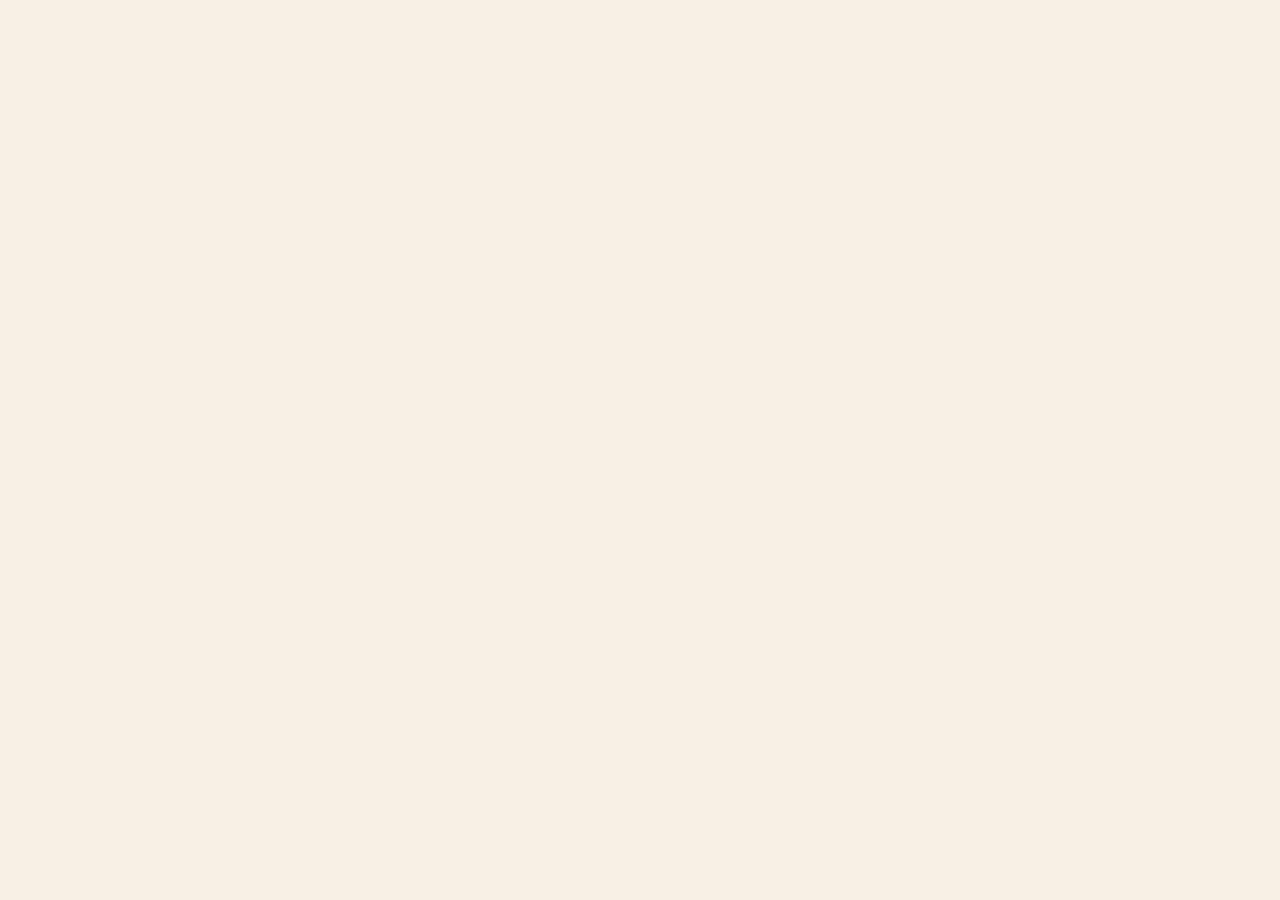
==== about.html @ e9e0fb71 "Create about.html" ====
<!DOCTYPE html>
<html lang="en">
<head>
  <meta charset="UTF-8" />

  <meta
    name="viewport"
    content="width=device-width, initial-scale=1.0, maximum-scale=5"
  />

  <meta
    name="description"
    content="Learn about ARAWLII — Academy of Writers and World Literati, its history, vision, mission, leadership and literary journey."
  />

  <meta name="theme-color" content="#0d3328" />

  <title>About ARAWLII | Academy of Writers and World Literati</title>

  <link rel="preconnect" href="https://fonts.googleapis.com" />
  <link rel="preconnect" href="https://fonts.gstatic.com" crossorigin />

  <link
    href="https://fonts.googleapis.com/css2?family=Cormorant+Garamond:wght@500;600;700&family=Inter:wght@400;500;600;700&display=swap"
    rel="stylesheet"
  />

  <style>
    :root {
      --ivory: #f7f0e4;
      --paper: #fffaf0;
      --paper-dark: #efe3d0;

      --forest: #0d3328;
      --forest-light: #174a39;
      --forest-dark: #071f19;

      --maroon: #68242a;
      --maroon-dark: #4b171c;

      --gold: #bd8b32;
      --gold-light: #dfbd76;

      --text: #251c17;
      --muted: #6e6258;

      --white: #ffffff;
      --border: rgba(189, 139, 50, 0.35);

      --shadow-sm: 0 12px 30px rgba(37, 28, 23, 0.1);
      --shadow-lg: 0 30px 70px rgba(37, 28, 23, 0.18);

      --container: 1180px;
    }

    * {
      box-sizing: border-box;
      margin: 0;
      padding: 0;
    }

    html {
      scroll-behavior: smooth;
      scroll-padding-top: 105px;
    }

    body {
      min-height: 100vh;
      overflow-x: hidden;
      color: var(--text);
      background: var(--ivory);
      font-family: "Inter", sans-serif;
      line-height: 1.7;
    }

    body.menu-open {
      overflow: hidden;
    }

    img {
      display: block;
      width: 100%;
    }

    button,
    input,
    textarea,
    select {
      font: inherit;
    }

    button,
    a {
      -webkit-tap-highlight-color: transparent;
    }

    a {
      color: inherit;
      text-decoration: none;
    }

    ul {
      list-style: none;
    }

    h1,
    h2,
    h3,
    h4 {
      font-family: "Cormorant Garamond", Georgia, serif;
      line-height: 1.08;
    }

    p {
      color: var(--muted);
    }

    .container {
      width: min(var(--container), 92%);
      margin-inline: auto;
    }

    .section {
      padding: 100px 0;
    }

    .section-soft {
      background: var(--paper-dark);
    }

    .section-dark {
      color: var(--white);
      background:
        radial-gradient(
          circle at 85% 15%,
          rgba(189, 139, 50, 0.17),
          transparent 35%
        ),
        var(--forest);
    }

    .section-dark h2,
    .section-dark h3 {
      color: var(--white);
    }

    .section-dark p {
      color: #ddd2c1;
    }

    .skip-link {
      position: fixed;
      top: -70px;
      left: 20px;
      z-index: 9999;
      padding: 12px 18px;
      color: var(--forest-dark);
      background: var(--gold);
      border-radius: 8px;
      font-weight: 700;
      transition: top 0.25s ease;
    }

    .skip-link:focus {
      top: 20px;
    }

    .eyebrow {
      display: inline-flex;
      align-items: center;
      gap: 10px;
      margin-bottom: 14px;
      color: var(--maroon);
      font-size: 0.76rem;
      font-weight: 800;
      letter-spacing: 0.18em;
      text-transform: uppercase;
    }

    .eyebrow::before {
      width: 34px;
      height: 2px;
      content: "";
      background: var(--gold);
    }

    .section-dark .eyebrow {
      color: var(--gold-light);
    }

    .section-heading {
      max-width: 760px;
      margin-bottom: 50px;
    }

    .section-heading.center {
      margin-inline: auto;
      text-align: center;
    }

    .section-heading.center .eyebrow::before {
      display: none;
    }

    .section-heading h2 {
      margin-bottom: 18px;
      color: var(--forest);
      font-size: clamp(2.7rem, 5vw, 4.7rem);
    }

    .section-heading p {
      max-width: 680px;
      font-size: 1.02rem;
    }

    .section-heading.center p {
      margin-inline: auto;
    }

    .announcement-bar {
      position: relative;
      z-index: 1100;
      color: #f0e4cf;
      background: var(--forest-dark);
      font-size: 0.78rem;
    }

    .announcement-inner {
      display: flex;
      min-height: 38px;
      align-items: center;
      justify-content: space-between;
      gap: 20px;
    }

    .announcement-inner span:last-child {
      color: var(--gold-light);
    }

    .header {
      position: sticky;
      top: 0;
      z-index: 1000;
      border-bottom: 1px solid var(--border);
      background: rgba(255, 250, 240, 0.94);
      backdrop-filter: blur(18px);
    }

    .navbar {
      display: flex;
      min-height: 86px;
      align-items: center;
      justify-content: space-between;
      gap: 28px;
    }

    .brand {
      display: flex;
      min-width: 250px;
      align-items: center;
      gap: 13px;
    }

    .brand-mark {
      display: grid;
      width: 54px;
      height: 54px;
      flex-shrink: 0;
      place-items: center;
      color: var(--gold);
      border: 2px solid var(--gold);
      border-radius: 50%;
      background: var(--forest);
      font-family: Georgia, serif;
      font-size: 1.7rem;
    }

    .brand-text strong {
      display: block;
      color: var(--maroon);
      font-family: "Cormorant Garamond", serif;
      font-size: 1.5rem;
      letter-spacing: 0.14em;
      line-height: 1;
    }

    .brand-text small {
      display: block;
      margin-top: 6px;
      color: var(--forest);
      font-size: 0.66rem;
      font-weight: 700;
      letter-spacing: 0.05em;
      line-height: 1.25;
      text-transform: uppercase;
    }

    .nav-links {
      display: flex;
      align-items: center;
      gap: 22px;
    }

    .nav-links a {
      position: relative;
      color: var(--forest);
      font-size: 0.86rem;
      font-weight: 700;
    }

    .nav-links a:not(.nav-button)::after {
      position: absolute;
      right: 0;
      bottom: -7px;
      left: 0;
      height: 2px;
      content: "";
      background: var(--gold);
      transform: scaleX(0);
      transition: transform 0.25s ease;
    }

    .nav-links a:hover::after,
    .nav-links a.active::after {
      transform: scaleX(1);
    }

    .nav-button {
      padding: 11px 18px;
      border: 1px solid var(--gold);
      border-radius: 999px;
      transition:
        color 0.25s ease,
        background 0.25s ease;
    }

    .nav-button:hover {
      color: var(--white);
      background: var(--forest);
    }

    .menu-toggle {
      display: none;
      width: 46px;
      height: 46px;
      cursor: pointer;
      border: 1px solid var(--border);
      border-radius: 10px;
      background: transparent;
    }

    .menu-toggle span {
      display: block;
      width: 22px;
      height: 2px;
      margin: 5px auto;
      background: var(--forest);
      transition:
        transform 0.3s ease,
        opacity 0.3s ease;
    }

    .menu-toggle.active span:nth-child(1) {
      transform: translateY(7px) rotate(45deg);
    }

    .menu-toggle.active span:nth-child(2) {
      opacity: 0;
    }

    .menu-toggle.active span:nth-child(3) {
      transform: translateY(-7px) rotate(-45deg);
    }

    .page-hero {
      position: relative;
      display: grid;
      min-height: 68vh;
      overflow: hidden;
      align-items: center;
      color: var(--white);
      isolation: isolate;
    }

    .page-hero-background {
      position: absolute;
      z-index: -3;
      inset: 0;
      background:
        url("images/about-hero.jpg") center / cover no-repeat,
        linear-gradient(135deg, #1b4033, #735134);
      transform: scale(1.03);
    }

    .page-hero-overlay {
      position: absolute;
      z-index: -2;
      inset: 0;
      background:
        linear-gradient(
          90deg,
          rgba(7, 31, 25, 0.97) 0%,
          rgba(7, 31, 25, 0.84) 50%,
          rgba(104, 36, 42, 0.35) 100%
        );
    }

    .page-hero-decoration {
      position: absolute;
      z-index: -1;
      top: 50%;
      right: -90px;
      width: 400px;
      height: 400px;
      border: 1px solid rgba(223, 189, 118, 0.5);
      border-radius: 50%;
      transform: translateY(-50%);
    }

    .page-hero-decoration::before,
    .page-hero-decoration::after {
      position: absolute;
      content: "";
      border: 1px solid rgba(223, 189, 118, 0.45);
      border-radius: 50%;
      inset: 42px;
    }

    .page-hero-decoration::after {
      inset: 90px;
    }

    .page-hero-content {
      max-width: 850px;
      padding: 105px 0 90px;
    }

    .page-hero .eyebrow {
      color: var(--gold-light);
    }

    .page-hero h1 {
      margin-bottom: 24px;
      font-size: clamp(4rem, 8vw, 7rem);
    }

    .page-hero p {
      max-width: 720px;
      color: #ede3d3;
      font-size: clamp(1rem, 2vw, 1.18rem);
    }

    .breadcrumb {
      display: flex;
      flex-wrap: wrap;
      gap: 8px;
      margin-top: 30px;
      color: #d5c8b5;
      font-size: 0.82rem;
    }

    .breadcrumb a {
      color: var(--gold-light);
    }

    .breadcrumb span {
      opacity: 0.7;
    }

    .about-intro-grid {
      display: grid;
      grid-template-columns: 0.9fr 1.1fr;
      align-items: start;
      gap: 70px;
    }

    .about-intro-title h2 {
      color: var(--forest);
      font-size: clamp(2.8rem, 5vw, 4.7rem);
    }

    .about-intro-content p + p {
      margin-top: 18px;
    }

    .highlight-box {
      margin-top: 32px;
      padding: 28px;
      color: var(--white);
      border-left: 5px solid var(--gold);
      background: var(--forest);
      box-shadow: var(--shadow-sm);
    }

    .highlight-box p {
      color: #eee2d0;
      font-family: "Cormorant Garamond", serif;
      font-size: 1.45rem;
      font-style: italic;
    }

    .registration-grid {
      display: grid;
      grid-template-columns: repeat(4, 1fr);
      gap: 16px;
    }

    .registration-card {
      min-height: 180px;
      padding: 26px;
      border: 1px solid var(--border);
      background: var(--paper);
      transition:
        transform 0.3s ease,
        box-shadow 0.3s ease;
    }

    .registration-card:hover {
      box-shadow: var(--shadow-sm);
      transform: translateY(-6px);
    }

    .registration-card span {
      display: block;
      margin-bottom: 18px;
      color: var(--gold);
      font-size: 0.72rem;
      font-weight: 800;
      letter-spacing: 0.1em;
      text-transform: uppercase;
    }

    .registration-card h3 {
      color: var(--maroon);
      font-size: 1.45rem;
      overflow-wrap: anywhere;
    }

    .vision-grid {
      display: grid;
      grid-template-columns: repeat(2, 1fr);
      gap: 24px;
    }

    .vision-card {
      position: relative;
      overflow: hidden;
      min-height: 360px;
      padding: 40px;
      border: 1px solid rgba(223, 189, 118, 0.25);
      background: rgba(255, 255, 255, 0.04);
    }

    .vision-card::after {
      position: absolute;
      right: -70px;
      bottom: -70px;
      width: 190px;
      height: 190px;
      content: "";
      border: 1px solid rgba(223, 189, 118, 0.3);
      border-radius: 50%;
    }

    .vision-icon {
      display: grid;
      width: 62px;
      height: 62px;
      margin-bottom: 30px;
      place-items: center;
      color: var(--gold);
      border: 1px solid var(--gold);
      border-radius: 50%;
      font-size: 1.8rem;
    }

    .vision-card h3 {
      margin-bottom: 18px;
      font-size: 2.2rem;
    }

    .vision-card ul {
      display: grid;
      gap: 11px;
      margin-top: 20px;
    }

    .vision-card li {
      position: relative;
      padding-left: 22px;
      color: #ddd2c1;
      font-size: 0.93rem;
    }

    .vision-card li::before {
      position: absolute;
      top: 10px;
      left: 0;
      width: 7px;
      height: 7px;
      content: "";
      border-radius: 50%;
      background: var(--gold);
    }

    .values-grid {
      display: grid;
      grid-template-columns: repeat(4, 1fr);
      gap: 16px;
    }

    .value-card {
      position: relative;
      min-height: 245px;
      padding: 26px;
      border: 1px solid var(--border);
      background: var(--paper);
      transition:
        transform 0.3s ease,
        box-shadow 0.3s ease;
    }

    .value-card:hover {
      box-shadow: var(--shadow-sm);
      transform: translateY(-6px);
    }

    .value-number {
      display: block;
      margin-bottom: 35px;
      color: var(--gold);
      font-family: "Cormorant Garamond", serif;
      font-size: 2rem;
      font-weight: 700;
    }

    .value-card h3 {
      margin-bottom: 12px;
      color: var(--maroon);
      font-size: 1.6rem;
    }

    .timeline {
      position: relative;
      display: grid;
      grid-template-columns: repeat(4, 1fr);
      gap: 24px;
    }

    .timeline::before {
      position: absolute;
      top: 25px;
      right: 0;
      left: 0;
      height: 2px;
      content: "";
      background: var(--gold);
    }

    .timeline-item {
      position: relative;
      padding-top: 75px;
    }

    .timeline-item::before {
      position: absolute;
      top: 14px;
      left: 0;
      width: 23px;
      height: 23px;
      content: "";
      border: 6px solid var(--paper-dark);
      border-radius: 50%;
      background: var(--maroon);
      box-shadow: 0 0 0 2px var(--gold);
    }

    .timeline-year {
      display: block;
      margin-bottom: 8px;
      color: var(--maroon);
      font-size: 0.78rem;
      font-weight: 800;
      letter-spacing: 0.07em;
      text-transform: uppercase;
    }

    .timeline-item h3 {
      margin-bottom: 10px;
      color: var(--forest);
      font-size: 1.55rem;
    }

    .leadership-grid {
      display: grid;
      grid-template-columns: repeat(3, 1fr);
      gap: 20px;
    }

    .leader-card {
      overflow: hidden;
      border: 1px solid var(--border);
      background: var(--paper);
      box-shadow: var(--shadow-sm);
      transition: transform 0.3s ease;
    }

    .leader-card:hover {
      transform: translateY(-7px);
    }

    .leader-image {
      display: grid;
      min-height: 260px;
      place-items: center;
      background:
        linear-gradient(
          180deg,
          rgba(13, 51, 40, 0.05),
          rgba(13, 51, 40, 0.8)
        ),
        var(--leader-image, linear-gradient(135deg, #bba17b, #3d2a24))
          center / cover;
    }

    .leader-card:nth-child(1) .leader-image {
      --leader-image: url("images/satish-verma.jpg");
    }

    .leader-card:nth-child(2) .leader-image {
      --leader-image: url("images/anuraag-sharma.jpg");
    }

    .leader-card:nth-child(3) .leader-image {
      --leader-image: url("images/moizur-khan.jpg");
    }

    .leader-initials {
      display: grid;
      width: 86px;
      height: 86px;
      place-items: center;
      color: var(--gold);
      border: 2px solid var(--gold);
      border-radius: 50%;
      background: rgba(7, 31, 25, 0.85);
      font-family: "Cormorant Garamond", serif;
      font-size: 1.7rem;
      font-weight: 700;
    }

    .leader-content {
      padding: 26px;
    }

    .leader-role {
      display: block;
      margin-bottom: 7px;
      color: var(--gold);
      font-size: 0.72rem;
      font-weight: 800;
      letter-spacing: 0.1em;
      text-transform: uppercase;
    }

    .leader-content h3 {
      margin-bottom: 12px;
      color: var(--maroon);
      font-size: 1.9rem;
    }

    .achievements-grid {
      display: grid;
      grid-template-columns: repeat(2, 1fr);
      gap: 18px;
    }

    .achievement-card {
      display: grid;
      grid-template-columns: auto 1fr;
      gap: 20px;
      padding: 28px;
      border: 1px solid rgba(223, 189, 118, 0.24);
      background: rgba(255, 255, 255, 0.04);
    }

    .achievement-icon {
      display: grid;
      width: 56px;
      height: 56px;
      place-items: center;
      color: var(--forest-dark);
      border-radius: 50%;
      background: var(--gold);
      font-weight: 900;
    }

    .achievement-card h3 {
      margin-bottom: 10px;
      font-size: 1.6rem;
    }

    .philosophy-grid {
      display: grid;
      grid-template-columns: 1.1fr 0.9fr;
      align-items: center;
      gap: 70px;
    }

    .philosophy-content h2 {
      margin-bottom: 20px;
      color: var(--forest);
      font-size: clamp(2.8rem, 5vw, 4.8rem);
    }

    .philosophy-content p + p {
      margin-top: 18px;
    }

    .philosophy-visual {
      position: relative;
      min-height: 470px;
      overflow: hidden;
      border: 1px solid var(--border);
      background:
        linear-gradient(
          180deg,
          rgba(13, 51, 40, 0.08),
          rgba(13, 51, 40, 0.76)
        ),
        url("images/literary-philosophy.jpg") center / cover,
        linear-gradient(135deg, #c9b48f, #3a2b25);
      box-shadow: var(--shadow-lg);
    }

    .philosophy-quote {
      position: absolute;
      right: 26px;
      bottom: 26px;
      left: 26px;
      padding: 26px;
      color: var(--white);
      border-left: 4px solid var(--gold);
      background: rgba(7, 31, 25, 0.88);
      backdrop-filter: blur(10px);
    }

    .philosophy-quote p {
      color: #eee2d0;
      font-family: "Cormorant Garamond", serif;
      font-size: 1.4rem;
      font-style: italic;
    }

    .cta-section {
      padding: 85px 0;
      color: var(--white);
      background:
        linear-gradient(
          90deg,
          rgba(7, 31, 25, 0.96),
          rgba(104, 36, 42, 0.85)
        ),
        url("images/cta-background.jpg") center / cover;
    }

    .cta-grid {
      display: grid;
      grid-template-columns: 1fr auto;
      align-items: center;
      gap: 40px;
    }

    .cta-grid h2 {
      margin-bottom: 12px;
      color: var(--white);
      font-size: clamp(2.6rem, 5vw, 4.4rem);
    }

    .cta-grid p {
      max-width: 700px;
      color: #e8ddcb;
    }

    .cta-actions {
      display: flex;
      flex-wrap: wrap;
      gap: 12px;
    }

    .button {
      display: inline-flex;
      min-height: 50px;
      align-items: center;
      justify-content: center;
      gap: 8px;
      padding: 13px 22px;
      border: 1px solid transparent;
      border-radius: 999px;
      cursor: pointer;
      font-size: 0.9rem;
      font-weight: 800;
      transition:
        transform 0.25s ease,
        box-shadow 0.25s ease,
        color 0.25s ease,
        background 0.25s ease;
    }

    .button:hover {
      transform: translateY(-3px);
    }

    .button-gold {
      color: var(--forest-dark);
      background: var(--gold);
      box-shadow: 0 14px 30px rgba(189, 139, 50, 0.22);
    }

    .button-gold:hover {
      background: var(--gold-light);
    }

    .button-outline {
      color: var(--white);
      border-color: rgba(255, 255, 255, 0.65);
      background: rgba(255, 255, 255, 0.04);
    }

    .button-outline:hover {
      color: var(--forest);
      background: var(--white);
    }

    .footer {
      padding: 70px 0 25px;
      color: #ddd1bd;
      background: var(--forest-dark);
    }

    .footer-grid {
      display: grid;
      grid-template-columns: 1.3fr 0.7fr 1fr;
      gap: 55px;
    }

    .footer-brand {
      display: flex;
      align-items: flex-start;
      gap: 16px;
    }

    .footer-brand strong {
      display: block;
      color: var(--gold);
      font-family: "Cormorant Garamond", serif;
      font-size: 2rem;
    }

    .footer-brand p {
      max-width: 360px;
      color: #bfb3a1;
      font-size: 0.88rem;
    }

    .footer h3 {
      margin-bottom: 18px;
      color: var(--gold);
      font-size: 1.2rem;
    }

    .footer-links a {
      display: block;
      width: fit-content;
      margin: 8px 0;
      color: #cfc3b0;
      font-size: 0.88rem;
    }

    .footer-links a:hover {
      color: var(--gold-light);
    }

    .footer-info p {
      margin-bottom: 10px;
      color: #bfb3a1;
      font-size: 0.85rem;
    }

    .footer-bottom {
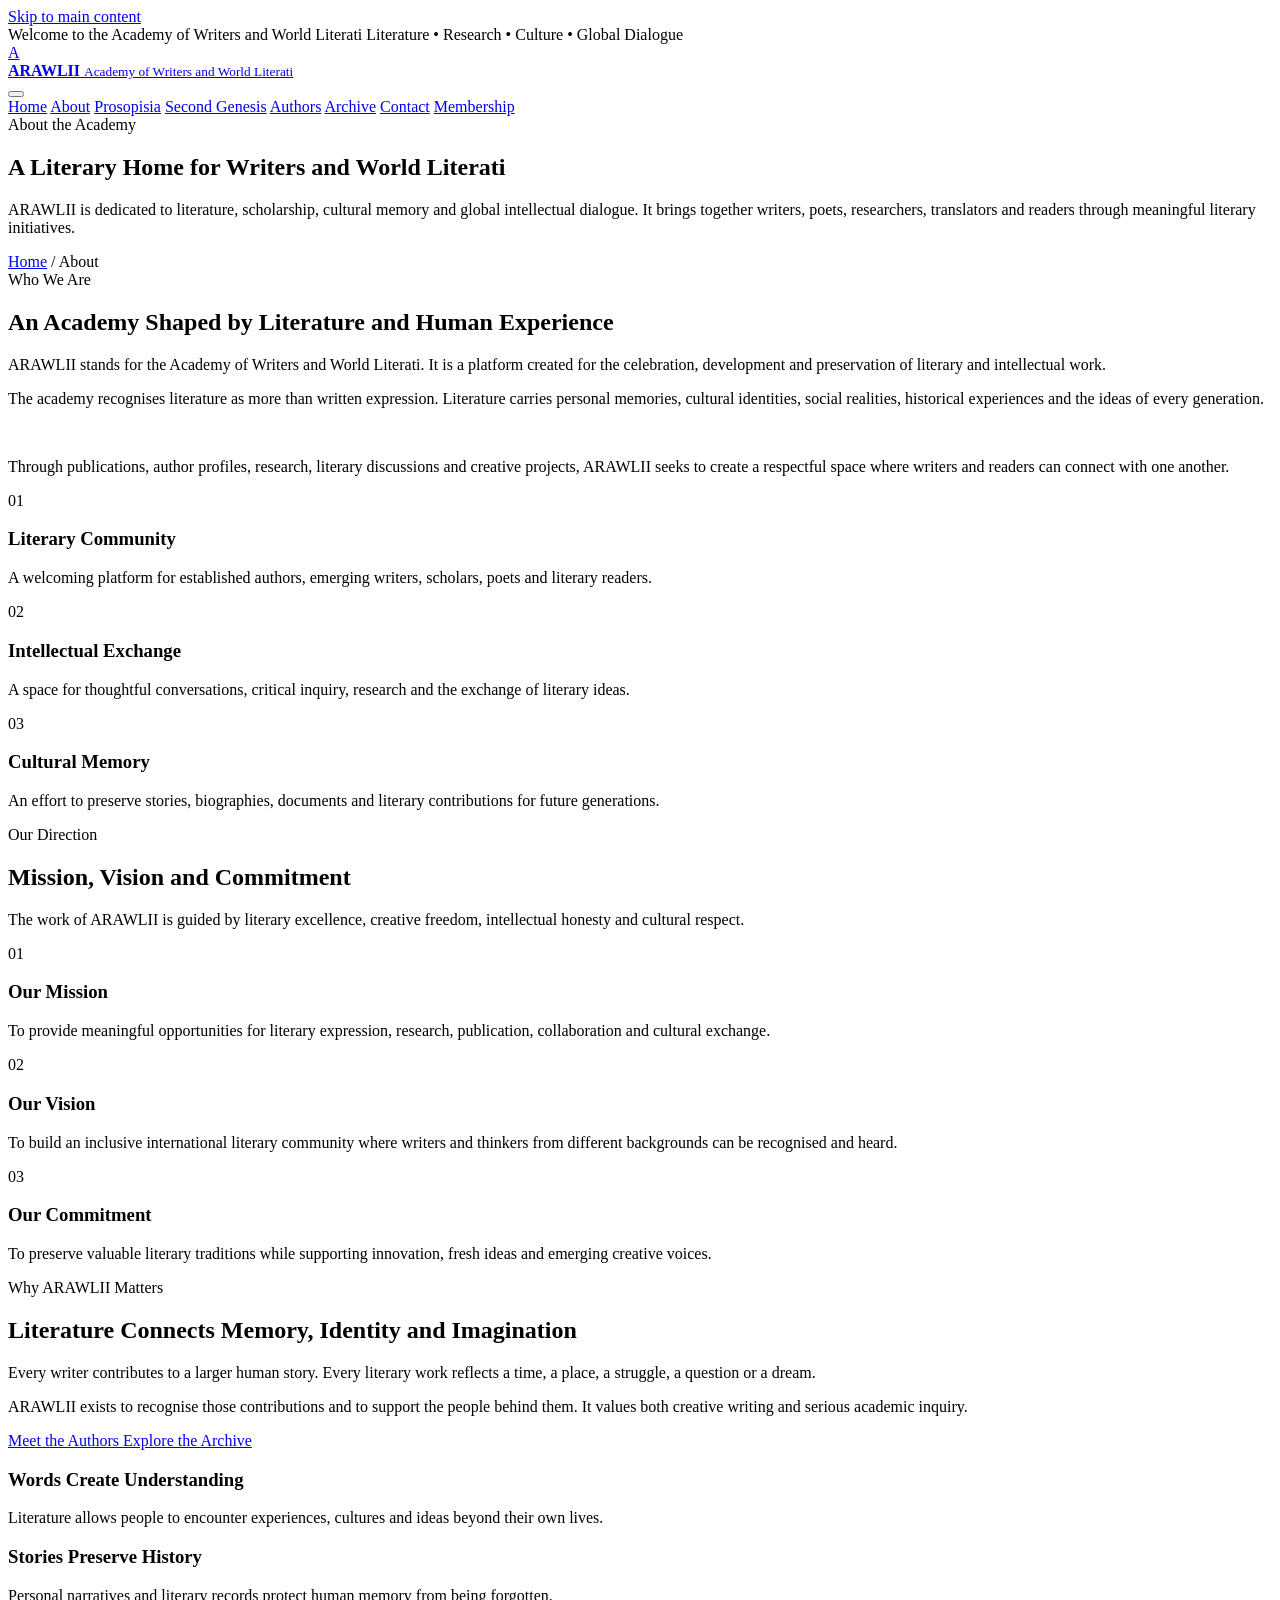
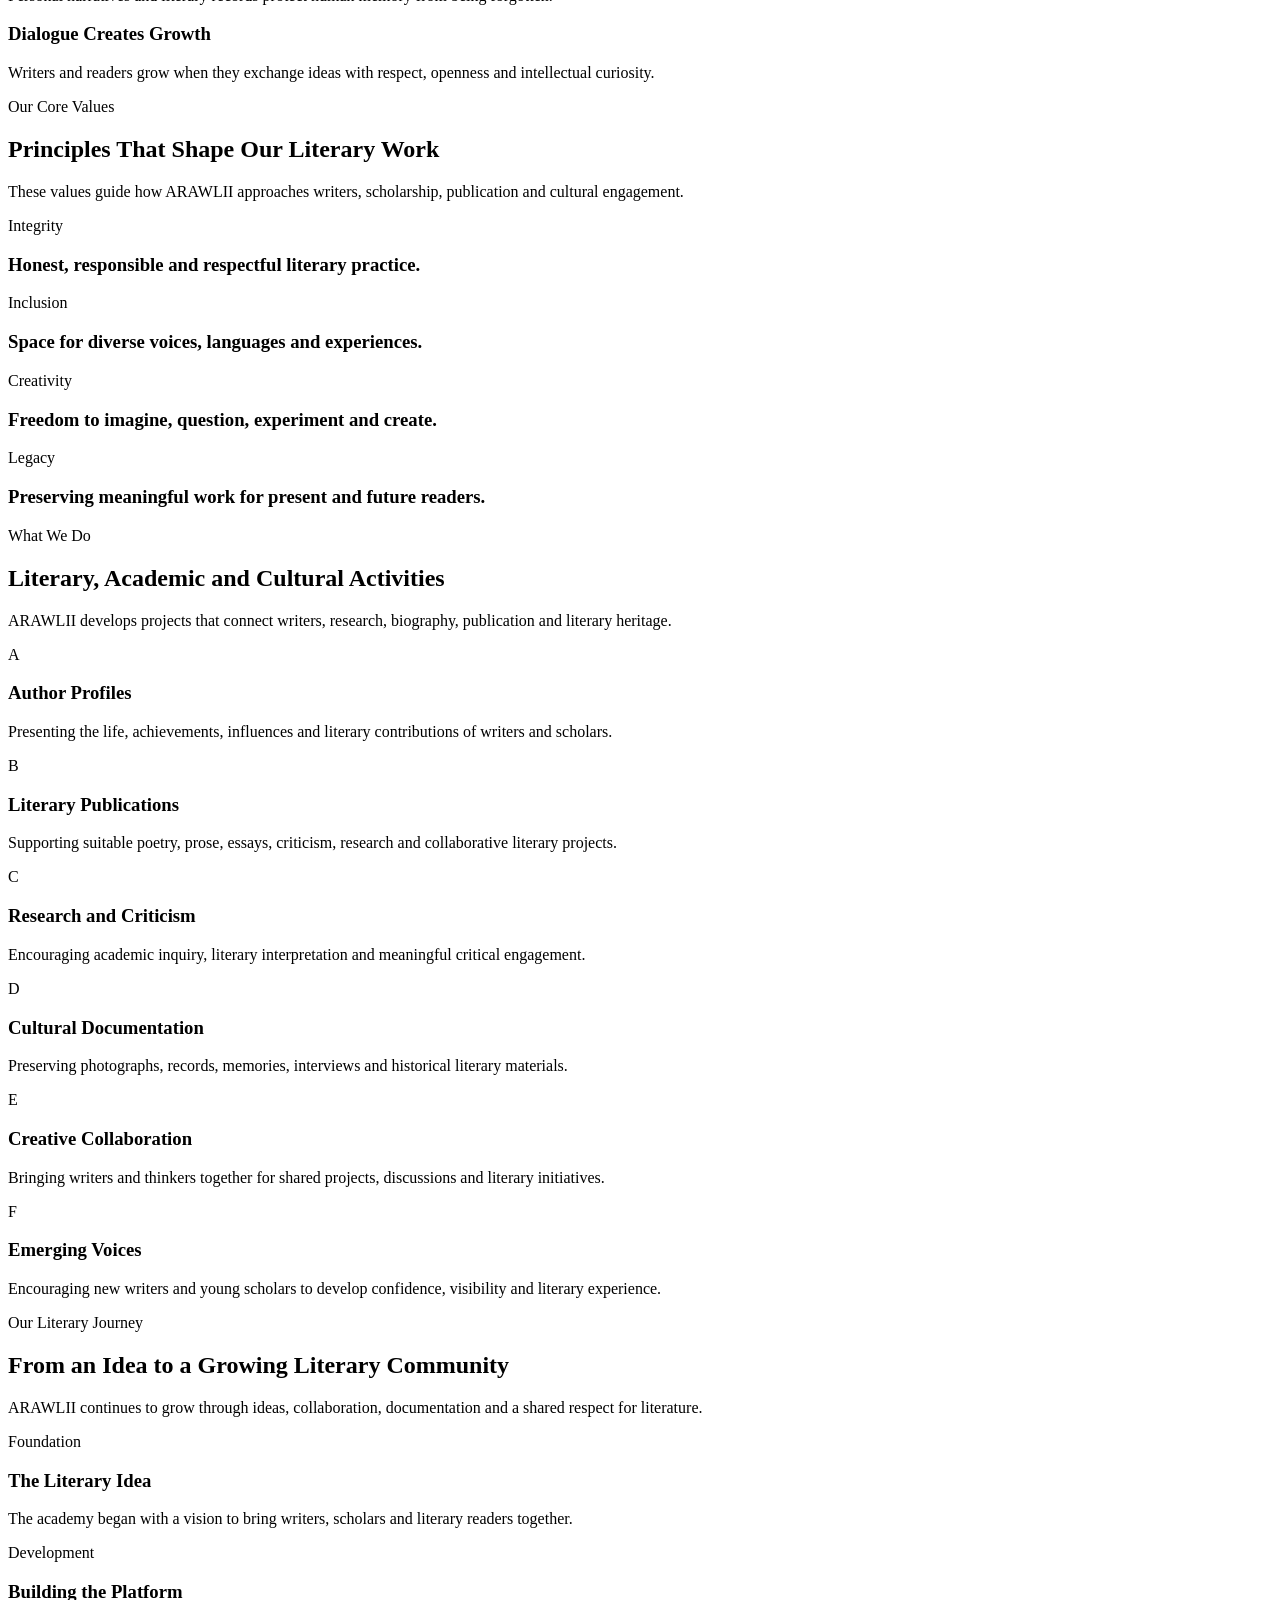
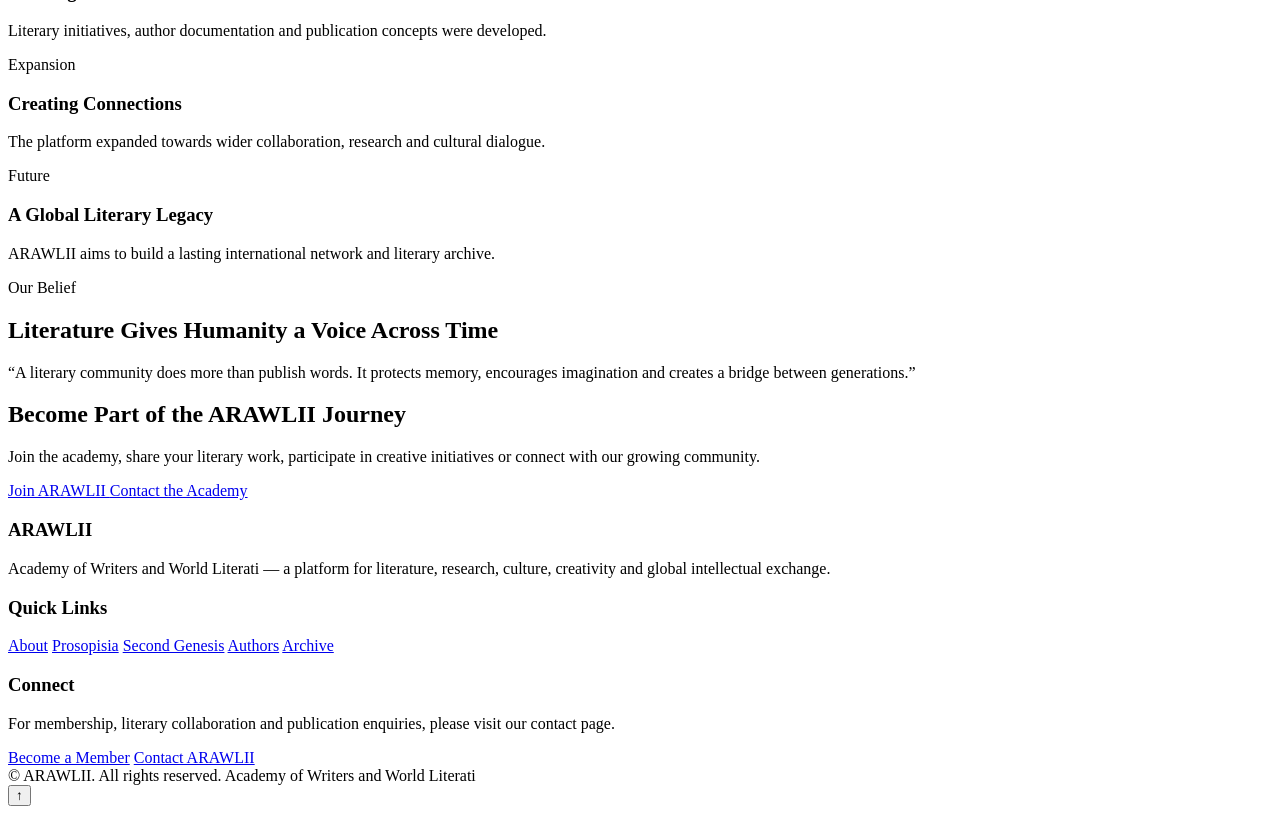
==== commit a4d40e37: "Create about.html" ====
--- a/about.html
+++ b/about.html
@@ -1,990 +1,795 @@
 <!DOCTYPE html>
 <html lang="en">
 <head>
-  <meta charset="UTF-8" />
+  <meta charset="UTF-8">
 
   <meta
     name="viewport"
-    content="width=device-width, initial-scale=1.0, maximum-scale=5"
-  />
+    content="width=device-width, initial-scale=1.0"
+  >
 
   <meta
     name="description"
-    content="Learn about ARAWLII — Academy of Writers and World Literati, its history, vision, mission, leadership and literary journey."
-  />
-
-  <meta name="theme-color" content="#0d3328" />
+    content="Learn about ARAWLII, the Academy of Writers and World Literati, its vision, mission, values and literary journey."
+  >
 
   <title>About ARAWLII | Academy of Writers and World Literati</title>
 
-  <link rel="preconnect" href="https://fonts.googleapis.com" />
-  <link rel="preconnect" href="https://fonts.gstatic.com" crossorigin />
+  <!-- Google Fonts -->
+  <link rel="preconnect" href="https://fonts.googleapis.com">
+  <link rel="preconnect" href="https://fonts.gstatic.com" crossorigin>
 
   <link
-    href="https://fonts.googleapis.com/css2?family=Cormorant+Garamond:wght@500;600;700&family=Inter:wght@400;500;600;700&display=swap"
+    href="https://fonts.googleapis.com/css2?family=Cormorant+Garamond:wght@400;500;600;700&family=Inter:wght@400;500;600;700;800&display=swap"
     rel="stylesheet"
-  />
-
-  <style>
-    :root {
-      --ivory: #f7f0e4;
-      --paper: #fffaf0;
-      --paper-dark: #efe3d0;
-
-      --forest: #0d3328;
-      --forest-light: #174a39;
-      --forest-dark: #071f19;
-
-      --maroon: #68242a;
-      --maroon-dark: #4b171c;
-
-      --gold: #bd8b32;
-      --gold-light: #dfbd76;
-
-      --text: #251c17;
-      --muted: #6e6258;
-
-      --white: #ffffff;
-      --border: rgba(189, 139, 50, 0.35);
-
-      --shadow-sm: 0 12px 30px rgba(37, 28, 23, 0.1);
-      --shadow-lg: 0 30px 70px rgba(37, 28, 23, 0.18);
-
-      --container: 1180px;
-    }
-
-    * {
-      box-sizing: border-box;
-      margin: 0;
-      padding: 0;
-    }
-
-    html {
-      scroll-behavior: smooth;
-      scroll-padding-top: 105px;
-    }
-
-    body {
-      min-height: 100vh;
-      overflow-x: hidden;
-      color: var(--text);
-      background: var(--ivory);
-      font-family: "Inter", sans-serif;
-      line-height: 1.7;
-    }
-
-    body.menu-open {
-      overflow: hidden;
-    }
-
-    img {
-      display: block;
-      width: 100%;
-    }
-
-    button,
-    input,
-    textarea,
-    select {
-      font: inherit;
-    }
-
-    button,
-    a {
-      -webkit-tap-highlight-color: transparent;
-    }
-
-    a {
-      color: inherit;
-      text-decoration: none;
-    }
-
-    ul {
-      list-style: none;
-    }
-
-    h1,
-    h2,
-    h3,
-    h4 {
-      font-family: "Cormorant Garamond", Georgia, serif;
-      line-height: 1.08;
-    }
-
-    p {
-      color: var(--muted);
-    }
-
-    .container {
-      width: min(var(--container), 92%);
-      margin-inline: auto;
-    }
-
-    .section {
-      padding: 100px 0;
-    }
-
-    .section-soft {
-      background: var(--paper-dark);
-    }
-
-    .section-dark {
-      color: var(--white);
-      background:
-        radial-gradient(
-          circle at 85% 15%,
-          rgba(189, 139, 50, 0.17),
-          transparent 35%
-        ),
-        var(--forest);
-    }
-
-    .section-dark h2,
-    .section-dark h3 {
-      color: var(--white);
-    }
-
-    .section-dark p {
-      color: #ddd2c1;
-    }
-
-    .skip-link {
-      position: fixed;
-      top: -70px;
-      left: 20px;
-      z-index: 9999;
-      padding: 12px 18px;
-      color: var(--forest-dark);
-      background: var(--gold);
-      border-radius: 8px;
-      font-weight: 700;
-      transition: top 0.25s ease;
-    }
-
-    .skip-link:focus {
-      top: 20px;
-    }
-
-    .eyebrow {
-      display: inline-flex;
-      align-items: center;
-      gap: 10px;
-      margin-bottom: 14px;
-      color: var(--maroon);
-      font-size: 0.76rem;
-      font-weight: 800;
-      letter-spacing: 0.18em;
-      text-transform: uppercase;
-    }
-
-    .eyebrow::before {
-      width: 34px;
-      height: 2px;
-      content: "";
-      background: var(--gold);
-    }
-
-    .section-dark .eyebrow {
-      color: var(--gold-light);
-    }
-
-    .section-heading {
-      max-width: 760px;
-      margin-bottom: 50px;
-    }
-
-    .section-heading.center {
-      margin-inline: auto;
-      text-align: center;
-    }
-
-    .section-heading.center .eyebrow::before {
-      display: none;
-    }
-
-    .section-heading h2 {
-      margin-bottom: 18px;
-      color: var(--forest);
-      font-size: clamp(2.7rem, 5vw, 4.7rem);
-    }
-
-    .section-heading p {
-      max-width: 680px;
-      font-size: 1.02rem;
-    }
-
-    .section-heading.center p {
-      margin-inline: auto;
-    }
-
-    .announcement-bar {
-      position: relative;
-      z-index: 1100;
-      color: #f0e4cf;
-      background: var(--forest-dark);
-      font-size: 0.78rem;
-    }
-
-    .announcement-inner {
-      display: flex;
-      min-height: 38px;
-      align-items: center;
-      justify-content: space-between;
-      gap: 20px;
-    }
-
-    .announcement-inner span:last-child {
-      color: var(--gold-light);
-    }
-
-    .header {
-      position: sticky;
-      top: 0;
-      z-index: 1000;
-      border-bottom: 1px solid var(--border);
-      background: rgba(255, 250, 240, 0.94);
-      backdrop-filter: blur(18px);
-    }
-
-    .navbar {
-      display: flex;
-      min-height: 86px;
-      align-items: center;
-      justify-content: space-between;
-      gap: 28px;
-    }
-
-    .brand {
-      display: flex;
-      min-width: 250px;
-      align-items: center;
-      gap: 13px;
-    }
-
-    .brand-mark {
-      display: grid;
-      width: 54px;
-      height: 54px;
-      flex-shrink: 0;
-      place-items: center;
-      color: var(--gold);
-      border: 2px solid var(--gold);
-      border-radius: 50%;
-      background: var(--forest);
-      font-family: Georgia, serif;
-      font-size: 1.7rem;
-    }
-
-    .brand-text strong {
-      display: block;
-      color: var(--maroon);
-      font-family: "Cormorant Garamond", serif;
-      font-size: 1.5rem;
-      letter-spacing: 0.14em;
-      line-height: 1;
-    }
-
-    .brand-text small {
-      display: block;
-      margin-top: 6px;
-      color: var(--forest);
-      font-size: 0.66rem;
-      font-weight: 700;
-      letter-spacing: 0.05em;
-      line-height: 1.25;
-      text-transform: uppercase;
-    }
-
-    .nav-links {
-      display: flex;
-      align-items: center;
-      gap: 22px;
-    }
-
-    .nav-links a {
-      position: relative;
-      color: var(--forest);
-      font-size: 0.86rem;
-      font-weight: 700;
-    }
-
-    .nav-links a:not(.nav-button)::after {
-      position: absolute;
-      right: 0;
-      bottom: -7px;
-      left: 0;
-      height: 2px;
-      content: "";
-      background: var(--gold);
-      transform: scaleX(0);
-      transition: transform 0.25s ease;
-    }
-
-    .nav-links a:hover::after,
-    .nav-links a.active::after {
-      transform: scaleX(1);
-    }
-
-    .nav-button {
-      padding: 11px 18px;
-      border: 1px solid var(--gold);
-      border-radius: 999px;
-      transition:
-        color 0.25s ease,
-        background 0.25s ease;
-    }
-
-    .nav-button:hover {
-      color: var(--white);
-      background: var(--forest);
-    }
-
-    .menu-toggle {
-      display: none;
-      width: 46px;
-      height: 46px;
-      cursor: pointer;
-      border: 1px solid var(--border);
-      border-radius: 10px;
-      background: transparent;
-    }
-
-    .menu-toggle span {
-      display: block;
-      width: 22px;
-      height: 2px;
-      margin: 5px auto;
-      background: var(--forest);
-      transition:
-        transform 0.3s ease,
-        opacity 0.3s ease;
-    }
-
-    .menu-toggle.active span:nth-child(1) {
-      transform: translateY(7px) rotate(45deg);
-    }
-
-    .menu-toggle.active span:nth-child(2) {
-      opacity: 0;
-    }
-
-    .menu-toggle.active span:nth-child(3) {
-      transform: translateY(-7px) rotate(-45deg);
-    }
-
-    .page-hero {
-      position: relative;
-      display: grid;
-      min-height: 68vh;
-      overflow: hidden;
-      align-items: center;
-      color: var(--white);
-      isolation: isolate;
-    }
-
-    .page-hero-background {
-      position: absolute;
-      z-index: -3;
-      inset: 0;
-      background:
-        url("images/about-hero.jpg") center / cover no-repeat,
-        linear-gradient(135deg, #1b4033, #735134);
-      transform: scale(1.03);
-    }
-
-    .page-hero-overlay {
-      position: absolute;
-      z-index: -2;
-      inset: 0;
-      background:
-        linear-gradient(
-          90deg,
-          rgba(7, 31, 25, 0.97) 0%,
-          rgba(7, 31, 25, 0.84) 50%,
-          rgba(104, 36, 42, 0.35) 100%
-        );
-    }
-
-    .page-hero-decoration {
-      position: absolute;
-      z-index: -1;
-      top: 50%;
-      right: -90px;
-      width: 400px;
-      height: 400px;
-      border: 1px solid rgba(223, 189, 118, 0.5);
-      border-radius: 50%;
-      transform: translateY(-50%);
-    }
-
-    .page-hero-decoration::before,
-    .page-hero-decoration::after {
-      position: absolute;
-      content: "";
-      border: 1px solid rgba(223, 189, 118, 0.45);
-      border-radius: 50%;
-      inset: 42px;
-    }
-
-    .page-hero-decoration::after {
-      inset: 90px;
-    }
-
-    .page-hero-content {
-      max-width: 850px;
-      padding: 105px 0 90px;
-    }
-
-    .page-hero .eyebrow {
-      color: var(--gold-light);
-    }
-
-    .page-hero h1 {
-      margin-bottom: 24px;
-      font-size: clamp(4rem, 8vw, 7rem);
-    }
-
-    .page-hero p {
-      max-width: 720px;
-      color: #ede3d3;
-      font-size: clamp(1rem, 2vw, 1.18rem);
-    }
-
-    .breadcrumb {
-      display: flex;
-      flex-wrap: wrap;
-      gap: 8px;
-      margin-top: 30px;
-      color: #d5c8b5;
-      font-size: 0.82rem;
-    }
-
-    .breadcrumb a {
-      color: var(--gold-light);
-    }
-
-    .breadcrumb span {
-      opacity: 0.7;
-    }
-
-    .about-intro-grid {
-      display: grid;
-      grid-template-columns: 0.9fr 1.1fr;
-      align-items: start;
-      gap: 70px;
-    }
-
-    .about-intro-title h2 {
-      color: var(--forest);
-      font-size: clamp(2.8rem, 5vw, 4.7rem);
-    }
-
-    .about-intro-content p + p {
-      margin-top: 18px;
-    }
-
-    .highlight-box {
-      margin-top: 32px;
-      padding: 28px;
-      color: var(--white);
-      border-left: 5px solid var(--gold);
-      background: var(--forest);
-      box-shadow: var(--shadow-sm);
-    }
-
-    .highlight-box p {
-      color: #eee2d0;
-      font-family: "Cormorant Garamond", serif;
-      font-size: 1.45rem;
-      font-style: italic;
-    }
-
-    .registration-grid {
-      display: grid;
-      grid-template-columns: repeat(4, 1fr);
-      gap: 16px;
-    }
-
-    .registration-card {
-      min-height: 180px;
-      padding: 26px;
-      border: 1px solid var(--border);
-      background: var(--paper);
-      transition:
-        transform 0.3s ease,
-        box-shadow 0.3s ease;
-    }
-
-    .registration-card:hover {
-      box-shadow: var(--shadow-sm);
-      transform: translateY(-6px);
-    }
-
-    .registration-card span {
-      display: block;
-      margin-bottom: 18px;
-      color: var(--gold);
-      font-size: 0.72rem;
-      font-weight: 800;
-      letter-spacing: 0.1em;
-      text-transform: uppercase;
-    }
-
-    .registration-card h3 {
-      color: var(--maroon);
-      font-size: 1.45rem;
-      overflow-wrap: anywhere;
-    }
-
-    .vision-grid {
-      display: grid;
-      grid-template-columns: repeat(2, 1fr);
-      gap: 24px;
-    }
-
-    .vision-card {
-      position: relative;
-      overflow: hidden;
-      min-height: 360px;
-      padding: 40px;
-      border: 1px solid rgba(223, 189, 118, 0.25);
-      background: rgba(255, 255, 255, 0.04);
-    }
-
-    .vision-card::after {
-      position: absolute;
-      right: -70px;
-      bottom: -70px;
-      width: 190px;
-      height: 190px;
-      content: "";
-      border: 1px solid rgba(223, 189, 118, 0.3);
-      border-radius: 50%;
-    }
-
-    .vision-icon {
-      display: grid;
-      width: 62px;
-      height: 62px;
-      margin-bottom: 30px;
-      place-items: center;
-      color: var(--gold);
-      border: 1px solid var(--gold);
-      border-radius: 50%;
-      font-size: 1.8rem;
-    }
-
-    .vision-card h3 {
-      margin-bottom: 18px;
-      font-size: 2.2rem;
-    }
-
-    .vision-card ul {
-      display: grid;
-      gap: 11px;
-      margin-top: 20px;
-    }
-
-    .vision-card li {
-      position: relative;
-      padding-left: 22px;
-      color: #ddd2c1;
-      font-size: 0.93rem;
-    }
-
-    .vision-card li::before {
-      position: absolute;
-      top: 10px;
-      left: 0;
-      width: 7px;
-      height: 7px;
-      content: "";
-      border-radius: 50%;
-      background: var(--gold);
-    }
-
-    .values-grid {
-      display: grid;
-      grid-template-columns: repeat(4, 1fr);
-      gap: 16px;
-    }
-
-    .value-card {
-      position: relative;
-      min-height: 245px;
-      padding: 26px;
-      border: 1px solid var(--border);
-      background: var(--paper);
-      transition:
-        transform 0.3s ease,
-        box-shadow 0.3s ease;
-    }
-
-    .value-card:hover {
-      box-shadow: var(--shadow-sm);
-      transform: translateY(-6px);
-    }
-
-    .value-number {
-      display: block;
-      margin-bottom: 35px;
-      color: var(--gold);
-      font-family: "Cormorant Garamond", serif;
-      font-size: 2rem;
-      font-weight: 700;
-    }
-
-    .value-card h3 {
-      margin-bottom: 12px;
-      color: var(--maroon);
-      font-size: 1.6rem;
-    }
-
-    .timeline {
-      position: relative;
-      display: grid;
-      grid-template-columns: repeat(4, 1fr);
-      gap: 24px;
-    }
-
-    .timeline::before {
-      position: absolute;
-      top: 25px;
-      right: 0;
-      left: 0;
-      height: 2px;
-      content: "";
-      background: var(--gold);
-    }
-
-    .timeline-item {
-      position: relative;
-      padding-top: 75px;
-    }
-
-    .timeline-item::before {
-      position: absolute;
-      top: 14px;
-      left: 0;
-      width: 23px;
-      height: 23px;
-      content: "";
-      border: 6px solid var(--paper-dark);
-      border-radius: 50%;
-      background: var(--maroon);
-      box-shadow: 0 0 0 2px var(--gold);
-    }
-
-    .timeline-year {
-      display: block;
-      margin-bottom: 8px;
-      color: var(--maroon);
-      font-size: 0.78rem;
-      font-weight: 800;
-      letter-spacing: 0.07em;
-      text-transform: uppercase;
-    }
-
-    .timeline-item h3 {
-      margin-bottom: 10px;
-      color: var(--forest);
-      font-size: 1.55rem;
-    }
-
-    .leadership-grid {
-      display: grid;
-      grid-template-columns: repeat(3, 1fr);
-      gap: 20px;
-    }
-
-    .leader-card {
-      overflow: hidden;
-      border: 1px solid var(--border);
-      background: var(--paper);
-      box-shadow: var(--shadow-sm);
-      transition: transform 0.3s ease;
-    }
-
-    .leader-card:hover {
-      transform: translateY(-7px);
-    }
-
-    .leader-image {
-      display: grid;
-      min-height: 260px;
-      place-items: center;
-      background:
-        linear-gradient(
-          180deg,
-          rgba(13, 51, 40, 0.05),
-          rgba(13, 51, 40, 0.8)
-        ),
-        var(--leader-image, linear-gradient(135deg, #bba17b, #3d2a24))
-          center / cover;
-    }
-
-    .leader-card:nth-child(1) .leader-image {
-      --leader-image: url("images/satish-verma.jpg");
-    }
-
-    .leader-card:nth-child(2) .leader-image {
-      --leader-image: url("images/anuraag-sharma.jpg");
-    }
-
-    .leader-card:nth-child(3) .leader-image {
-      --leader-image: url("images/moizur-khan.jpg");
-    }
-
-    .leader-initials {
-      display: grid;
-      width: 86px;
-      height: 86px;
-      place-items: center;
-      color: var(--gold);
-      border: 2px solid var(--gold);
-      border-radius: 50%;
-      background: rgba(7, 31, 25, 0.85);
-      font-family: "Cormorant Garamond", serif;
-      font-size: 1.7rem;
-      font-weight: 700;
-    }
-
-    .leader-content {
-      padding: 26px;
-    }
-
-    .leader-role {
-      display: block;
-      margin-bottom: 7px;
-      color: var(--gold);
-      font-size: 0.72rem;
-      font-weight: 800;
-      letter-spacing: 0.1em;
-      text-transform: uppercase;
-    }
-
-    .leader-content h3 {
-      margin-bottom: 12px;
-      color: var(--maroon);
-      font-size: 1.9rem;
-    }
-
-    .achievements-grid {
-      display: grid;
-      grid-template-columns: repeat(2, 1fr);
-      gap: 18px;
-    }
-
-    .achievement-card {
-      display: grid;
-      grid-template-columns: auto 1fr;
-      gap: 20px;
-      padding: 28px;
-      border: 1px solid rgba(223, 189, 118, 0.24);
-      background: rgba(255, 255, 255, 0.04);
-    }
-
-    .achievement-icon {
-      display: grid;
-      width: 56px;
-      height: 56px;
-      place-items: center;
-      color: var(--forest-dark);
-      border-radius: 50%;
-      background: var(--gold);
-      font-weight: 900;
-    }
-
-    .achievement-card h3 {
-      margin-bottom: 10px;
-      font-size: 1.6rem;
-    }
-
-    .philosophy-grid {
-      display: grid;
-      grid-template-columns: 1.1fr 0.9fr;
-      align-items: center;
-      gap: 70px;
-    }
-
-    .philosophy-content h2 {
-      margin-bottom: 20px;
-      color: var(--forest);
-      font-size: clamp(2.8rem, 5vw, 4.8rem);
-    }
-
-    .philosophy-content p + p {
-      margin-top: 18px;
-    }
-
-    .philosophy-visual {
-      position: relative;
-      min-height: 470px;
-      overflow: hidden;
-      border: 1px solid var(--border);
-      background:
-        linear-gradient(
-          180deg,
-          rgba(13, 51, 40, 0.08),
-          rgba(13, 51, 40, 0.76)
-        ),
-        url("images/literary-philosophy.jpg") center / cover,
-        linear-gradient(135deg, #c9b48f, #3a2b25);
-      box-shadow: var(--shadow-lg);
-    }
-
-    .philosophy-quote {
-      position: absolute;
-      right: 26px;
-      bottom: 26px;
-      left: 26px;
-      padding: 26px;
-      color: var(--white);
-      border-left: 4px solid var(--gold);
-      background: rgba(7, 31, 25, 0.88);
-      backdrop-filter: blur(10px);
-    }
-
-    .philosophy-quote p {
-      color: #eee2d0;
-      font-family: "Cormorant Garamond", serif;
-      font-size: 1.4rem;
-      font-style: italic;
-    }
-
-    .cta-section {
-      padding: 85px 0;
-      color: var(--white);
-      background:
-        linear-gradient(
-          90deg,
-          rgba(7, 31, 25, 0.96),
-          rgba(104, 36, 42, 0.85)
-        ),
-        url("images/cta-background.jpg") center / cover;
-    }
-
-    .cta-grid {
-      display: grid;
-      grid-template-columns: 1fr auto;
-      align-items: center;
-      gap: 40px;
-    }
-
-    .cta-grid h2 {
-      margin-bottom: 12px;
-      color: var(--white);
-      font-size: clamp(2.6rem, 5vw, 4.4rem);
-    }
-
-    .cta-grid p {
-      max-width: 700px;
-      color: #e8ddcb;
-    }
-
-    .cta-actions {
-      display: flex;
-      flex-wrap: wrap;
-      gap: 12px;
-    }
-
-    .button {
-      display: inline-flex;
-      min-height: 50px;
-      align-items: center;
-      justify-content: center;
-      gap: 8px;
-      padding: 13px 22px;
-      border: 1px solid transparent;
-      border-radius: 999px;
-      cursor: pointer;
-      font-size: 0.9rem;
-      font-weight: 800;
-      transition:
-        transform 0.25s ease,
-        box-shadow 0.25s ease,
-        color 0.25s ease,
-        background 0.25s ease;
-    }
-
-    .button:hover {
-      transform: translateY(-3px);
-    }
-
-    .button-gold {
-      color: var(--forest-dark);
-      background: var(--gold);
-      box-shadow: 0 14px 30px rgba(189, 139, 50, 0.22);
-    }
-
-    .button-gold:hover {
-      background: var(--gold-light);
-    }
-
-    .button-outline {
-      color: var(--white);
-      border-color: rgba(255, 255, 255, 0.65);
-      background: rgba(255, 255, 255, 0.04);
-    }
-
-    .button-outline:hover {
-      color: var(--forest);
-      background: var(--white);
-    }
-
-    .footer {
-      padding: 70px 0 25px;
-      color: #ddd1bd;
-      background: var(--forest-dark);
-    }
-
-    .footer-grid {
-      display: grid;
-      grid-template-columns: 1.3fr 0.7fr 1fr;
-      gap: 55px;
-    }
-
-    .footer-brand {
-      display: flex;
-      align-items: flex-start;
-      gap: 16px;
-    }
-
-    .footer-brand strong {
-      display: block;
-      color: var(--gold);
-      font-family: "Cormorant Garamond", serif;
-      font-size: 2rem;
-    }
-
-    .footer-brand p {
-      max-width: 360px;
-      color: #bfb3a1;
-      font-size: 0.88rem;
-    }
-
-    .footer h3 {
-      margin-bottom: 18px;
-      color: var(--gold);
-      font-size: 1.2rem;
-    }
-
-    .footer-links a {
-      display: block;
-      width: fit-content;
-      margin: 8px 0;
-      color: #cfc3b0;
-      font-size: 0.88rem;
-    }
-
-    .footer-links a:hover {
-      color: var(--gold-light);
-    }
-
-    .footer-info p {
-      margin-bottom: 10px;
-      color: #bfb3a1;
-      font-size: 0.85rem;
-    }
-
-    .footer-bottom {
+  >
+
+  <!-- Common CSS -->
+  <link rel="stylesheet" href="css/style.css">
+  <link rel="stylesheet" href="css/responsive.css">
+</head>
+
+<body>
+
+  <!-- Skip Link -->
+  <a class="skip-link" href="#main-content">
+    Skip to main content
+  </a>
+
+  <!-- Announcement Bar -->
+  <div class="announcement">
+    <div class="container announcement-inner">
+      <span>
+        Welcome to the Academy of Writers and World Literati
+      </span>
+
+      <span>
+        Literature • Research • Culture • Global Dialogue
+      </span>
+    </div>
+  </div>
+
+  <!-- Header -->
+  <header class="header">
+    <div class="container navbar">
+
+      <a class="brand" href="index.html" aria-label="ARAWLII Home">
+
+        <div class="brand-mark" aria-hidden="true">
+          A
+        </div>
+
+        <div class="brand-text">
+          <strong>ARAWLII</strong>
+
+          <small>
+            Academy of Writers and World Literati
+          </small>
+        </div>
+
+      </a>
+
+      <button
+        class="menu-toggle"
+        type="button"
+        aria-controls="primary-navigation"
+        aria-expanded="false"
+        aria-label="Open navigation menu"
+      >
+        <span></span>
+        <span></span>
+        <span></span>
+      </button>
+
+      <nav
+        class="nav-links"
+        id="primary-navigation"
+        aria-label="Primary navigation"
+      >
+        <a href="index.html">Home</a>
+        <a href="about.html">About</a>
+        <a href="prosopisia.html">Prosopisia</a>
+        <a href="second-genesis.html">Second Genesis</a>
+        <a href="authors.html">Authors</a>
+        <a href="archive.html">Archive</a>
+        <a href="contact.html">Contact</a>
+
+        <a class="nav-button" href="membership.html">
+          Membership
+        </a>
+      </nav>
+
+    </div>
+  </header>
+
+  <!-- Main Content -->
+  <main id="main-content">
+
+    <!-- Page Hero -->
+    <section
+      class="page-hero"
+      style="--page-image: url('images/about-hero.jpg');"
+    >
+
+      <div class="container page-hero-content">
+
+        <span class="eyebrow">
+          About the Academy
+        </span>
+
+        <h1>
+          A Literary Home for Writers and World Literati
+        </h1>
+
+        <p>
+          ARAWLII is dedicated to literature, scholarship, cultural
+          memory and global intellectual dialogue. It brings together
+          writers, poets, researchers, translators and readers through
+          meaningful literary initiatives.
+        </p>
+
+        <div class="breadcrumb">
+          <a href="index.html">Home</a>
+          <span>/</span>
+          <span>About</span>
+        </div>
+
+      </div>
+    </section>
+
+    <!-- Introduction -->
+    <section class="section section-white">
+
+      <div class="container two-column">
+
+        <div>
+
+          <span class="eyebrow">
+            Who We Are
+          </span>
+
+          <div class="section-heading">
+
+            <h2>
+              An Academy Shaped by Literature and Human Experience
+            </h2>
+
+            <p>
+              ARAWLII stands for the Academy of Writers and World
+              Literati. It is a platform created for the celebration,
+              development and preservation of literary and intellectual
+              work.
+            </p>
+
+          </div>
+
+          <p>
+            The academy recognises literature as more than written
+            expression. Literature carries personal memories, cultural
+            identities, social realities, historical experiences and
+            the ideas of every generation.
+          </p>
+
+          <br>
+
+          <p>
+            Through publications, author profiles, research, literary
+            discussions and creative projects, ARAWLII seeks to create
+            a respectful space where writers and readers can connect
+            with one another.
+          </p>
+
+        </div>
+
+        <div class="feature-list">
+
+          <article class="feature-item">
+
+            <div class="feature-icon" aria-hidden="true">
+              01
+            </div>
+
+            <div>
+              <h3>Literary Community</h3>
+
+              <p>
+                A welcoming platform for established authors,
+                emerging writers, scholars, poets and literary readers.
+              </p>
+            </div>
+
+          </article>
+
+          <article class="feature-item">
+
+            <div class="feature-icon" aria-hidden="true">
+              02
+            </div>
+
+            <div>
+              <h3>Intellectual Exchange</h3>
+
+              <p>
+                A space for thoughtful conversations, critical inquiry,
+                research and the exchange of literary ideas.
+              </p>
+            </div>
+
+          </article>
+
+          <article class="feature-item">
+
+            <div class="feature-icon" aria-hidden="true">
+              03
+            </div>
+
+            <div>
+              <h3>Cultural Memory</h3>
+
+              <p>
+                An effort to preserve stories, biographies, documents
+                and literary contributions for future generations.
+              </p>
+            </div>
+
+          </article>
+
+        </div>
+
+      </div>
+    </section>
+
+    <!-- Mission and Vision -->
+    <section class="section section-soft">
+
+      <div class="container">
+
+        <div class="section-heading center">
+
+          <span class="eyebrow">
+            Our Direction
+          </span>
+
+          <h2>
+            Mission, Vision and Commitment
+          </h2>
+
+          <p>
+            The work of ARAWLII is guided by literary excellence,
+            creative freedom, intellectual honesty and cultural respect.
+          </p>
+
+        </div>
+
+        <div class="three-column">
+
+          <article class="card">
+
+            <span class="card-number">01</span>
+
+            <h3>Our Mission</h3>
+
+            <p>
+              To provide meaningful opportunities for literary
+              expression, research, publication, collaboration and
+              cultural exchange.
+            </p>
+
+          </article>
+
+          <article class="card">
+
+            <span class="card-number">02</span>
+
+            <h3>Our Vision</h3>
+
+            <p>
+              To build an inclusive international literary community
+              where writers and thinkers from different backgrounds can
+              be recognised and heard.
+            </p>
+
+          </article>
+
+          <article class="card">
+
+            <span class="card-number">03</span>
+
+            <h3>Our Commitment</h3>
+
+            <p>
+              To preserve valuable literary traditions while supporting
+              innovation, fresh ideas and emerging creative voices.
+            </p>
+
+          </article>
+
+        </div>
+
+      </div>
+    </section>
+
+    <!-- Why ARAWLII -->
+    <section class="section section-dark">
+
+      <div class="container two-column">
+
+        <div>
+
+          <span class="eyebrow">
+            Why ARAWLII Matters
+          </span>
+
+          <div class="section-heading">
+
+            <h2>
+              Literature Connects Memory, Identity and Imagination
+            </h2>
+
+            <p>
+              Every writer contributes to a larger human story. Every
+              literary work reflects a time, a place, a struggle, a
+              question or a dream.
+            </p>
+
+          </div>
+
+          <p>
+            ARAWLII exists to recognise those contributions and to
+            support the people behind them. It values both creative
+            writing and serious academic inquiry.
+          </p>
+
+          <div class="button-row">
+
+            <a class="button button-gold" href="authors.html">
+              Meet the Authors
+            </a>
+
+            <a class="button button-outline" href="archive.html">
+              Explore the Archive
+            </a>
+
+          </div>
+
+        </div>
+
+        <div class="feature-list">
+
+          <article class="dark-card">
+
+            <h3>Words Create Understanding</h3>
+
+            <p>
+              Literature allows people to encounter experiences,
+              cultures and ideas beyond their own lives.
+            </p>
+
+          </article>
+
+          <article class="dark-card">
+
+            <h3>Stories Preserve History</h3>
+
+            <p>
+              Personal narratives and literary records protect human
+              memory from being forgotten.
+            </p>
+
+          </article>
+
+          <article class="dark-card">
+
+            <h3>Dialogue Creates Growth</h3>
+
+            <p>
+              Writers and readers grow when they exchange ideas with
+              respect, openness and intellectual curiosity.
+            </p>
+
+          </article>
+
+        </div>
+
+      </div>
+    </section>
+
+    <!-- Core Values -->
+    <section class="section section-white">
+
+      <div class="container">
+
+        <div class="section-heading center">
+
+          <span class="eyebrow">
+            Our Core Values
+          </span>
+
+          <h2>
+            Principles That Shape Our Literary Work
+          </h2>
+
+          <p>
+            These values guide how ARAWLII approaches writers,
+            scholarship, publication and cultural engagement.
+          </p>
+
+        </div>
+
+        <div class="info-grid">
+
+          <article class="info-card">
+            <span>Integrity</span>
+
+            <h3>
+              Honest, responsible and respectful literary practice.
+            </h3>
+          </article>
+
+          <article class="info-card">
+            <span>Inclusion</span>
+
+            <h3>
+              Space for diverse voices, languages and experiences.
+            </h3>
+          </article>
+
+          <article class="info-card">
+            <span>Creativity</span>
+
+            <h3>
+              Freedom to imagine, question, experiment and create.
+            </h3>
+          </article>
+
+          <article class="info-card">
+            <span>Legacy</span>
+
+            <h3>
+              Preserving meaningful work for present and future readers.
+            </h3>
+          </article>
+
+        </div>
+
+      </div>
+    </section>
+
+    <!-- Areas of Activity -->
+    <section class="section section-soft">
+
+      <div class="container">
+
+        <div class="section-heading">
+
+          <span class="eyebrow">
+            What We Do
+          </span>
+
+          <h2>
+            Literary, Academic and Cultural Activities
+          </h2>
+
+          <p>
+            ARAWLII develops projects that connect writers, research,
+            biography, publication and literary heritage.
+          </p>
+
+        </div>
+
+        <div class="three-column">
+
+          <article class="card">
+
+            <span class="card-number">A</span>
+
+            <h3>Author Profiles</h3>
+
+            <p>
+              Presenting the life, achievements, influences and
+              literary contributions of writers and scholars.
+            </p>
+
+          </article>
+
+          <article class="card">
+
+            <span class="card-number">B</span>
+
+            <h3>Literary Publications</h3>
+
+            <p>
+              Supporting suitable poetry, prose, essays, criticism,
+              research and collaborative literary projects.
+            </p>
+
+          </article>
+
+          <article class="card">
+
+            <span class="card-number">C</span>
+
+            <h3>Research and Criticism</h3>
+
+            <p>
+              Encouraging academic inquiry, literary interpretation and
+              meaningful critical engagement.
+            </p>
+
+          </article>
+
+          <article class="card">
+
+            <span class="card-number">D</span>
+
+            <h3>Cultural Documentation</h3>
+
+            <p>
+              Preserving photographs, records, memories, interviews and
+              historical literary materials.
+            </p>
+
+          </article>
+
+          <article class="card">
+
+            <span class="card-number">E</span>
+
+            <h3>Creative Collaboration</h3>
+
+            <p>
+              Bringing writers and thinkers together for shared
+              projects, discussions and literary initiatives.
+            </p>
+
+          </article>
+
+          <article class="card">
+
+            <span class="card-number">F</span>
+
+            <h3>Emerging Voices</h3>
+
+            <p>
+              Encouraging new writers and young scholars to develop
+              confidence, visibility and literary experience.
+            </p>
+
+          </article>
+
+        </div>
+
+      </div>
+    </section>
+
+    <!-- Journey -->
+    <section class="section section-white">
+
+      <div class="container">
+
+        <div class="section-heading center">
+
+          <span class="eyebrow">
+            Our Literary Journey
+          </span>
+
+          <h2>
+            From an Idea to a Growing Literary Community
+          </h2>
+
+          <p>
+            ARAWLII continues to grow through ideas, collaboration,
+            documentation and a shared respect for literature.
+          </p>
+
+        </div>
+
+        <div class="timeline">
+
+          <article class="timeline-item">
+
+            <span class="timeline-year">
+              Foundation
+            </span>
+
+            <h3>The Literary Idea</h3>
+
+            <p>
+              The academy began with a vision to bring writers,
+              scholars and literary readers together.
+            </p>
+
+          </article>
+
+          <article class="timeline-item">
+
+            <span class="timeline-year">
+              Development
+            </span>
+
+            <h3>Building the Platform</h3>
+
+            <p>
+              Literary initiatives, author documentation and
+              publication concepts were developed.
+            </p>
+
+          </article>
+
+          <article class="timeline-item">
+
+            <span class="timeline-year">
+              Expansion
+            </span>
+
+            <h3>Creating Connections</h3>
+
+            <p>
+              The platform expanded towards wider collaboration,
+              research and cultural dialogue.
+            </p>
+
+          </article>
+
+          <article class="timeline-item">
+
+            <span class="timeline-year">
+              Future
+            </span>
+
+            <h3>A Global Literary Legacy</h3>
+
+            <p>
+              ARAWLII aims to build a lasting international network and
+              literary archive.
+            </p>
+
+          </article>
+
+        </div>
+
+      </div>
+    </section>
+
+    <!-- Quote -->
+    <section class="section section-dark">
+
+      <div class="container">
+
+        <div class="section-heading center">
+
+          <span class="eyebrow">
+            Our Belief
+          </span>
+
+          <h2>
+            Literature Gives Humanity a Voice Across Time
+          </h2>
+
+        </div>
+
+        <div class="quote-box">
+
+          <p>
+            “A literary community does more than publish words. It
+            protects memory, encourages imagination and creates a bridge
+            between generations.”
+          </p>
+
+        </div>
+
+      </div>
+    </section>
+
+    <!-- Call to Action -->
+    <section class="cta">
+
+      <div class="container">
+
+        <h2>
+          Become Part of the ARAWLII Journey
+        </h2>
+
+        <p>
+          Join the academy, share your literary work, participate in
+          creative initiatives or connect with our growing community.
+        </p>
+
+        <div class="cta-actions">
+
+          <a class="button button-gold" href="membership.html">
+            Join ARAWLII
+          </a>
+
+          <a class="button button-outline" href="contact.html">
+            Contact the Academy
+          </a>
+
+        </div>
+
+      </div>
+    </section>
+
+  </main>
+
+  <!-- Footer -->
+  <footer class="footer">
+
+    <div class="container">
+
+      <div class="footer-grid">
+
+        <div>
+
+          <h3>ARAWLII</h3>
+
+          <p>
+            Academy of Writers and World Literati — a platform for
+            literature, research, culture, creativity and global
+            intellectual exchange.
+          </p>
+
+        </div>
+
+        <div>
+
+          <h3>Quick Links</h3>
+
+          <div class="footer-links">
+            <a href="about.html">About</a>
+            <a href="prosopisia.html">Prosopisia</a>
+            <a href="second-genesis.html">Second Genesis</a>
+            <a href="authors.html">Authors</a>
+            <a href="archive.html">Archive</a>
+          </div>
+
+        </div>
+
+        <div class="footer-contact">
+
+          <h3>Connect</h3>
+
+          <p>
+            For membership, literary collaboration and publication
+            enquiries, please visit our contact page.
+          </p>
+
+          <div class="footer-links">
+            <a href="membership.html">Become a Member</a>
+            <a href="contact.html">Contact ARAWLII</a>
+          </div>
+
+        </div>
+
+      </div>
+
+      <div class="footer-bottom">
+
+        <span>
+          © <span class="current-year"></span> ARAWLII.
+          All rights reserved.
+        </span>
+
+        <span>
+          Academy of Writers and World Literati
+        </span>
+
+      </div>
+
+    </div>
+  </footer>
+
+  <!-- Scroll to Top Button -->
+  <button
+    class="scroll-top"
+    type="button"
+    aria-label="Scroll to top"
+  >
+    ↑
+  </button>
+
+  <!-- Common JavaScript -->
+  <script src="js/script.js"></script>
+
+</body>
+</html>
